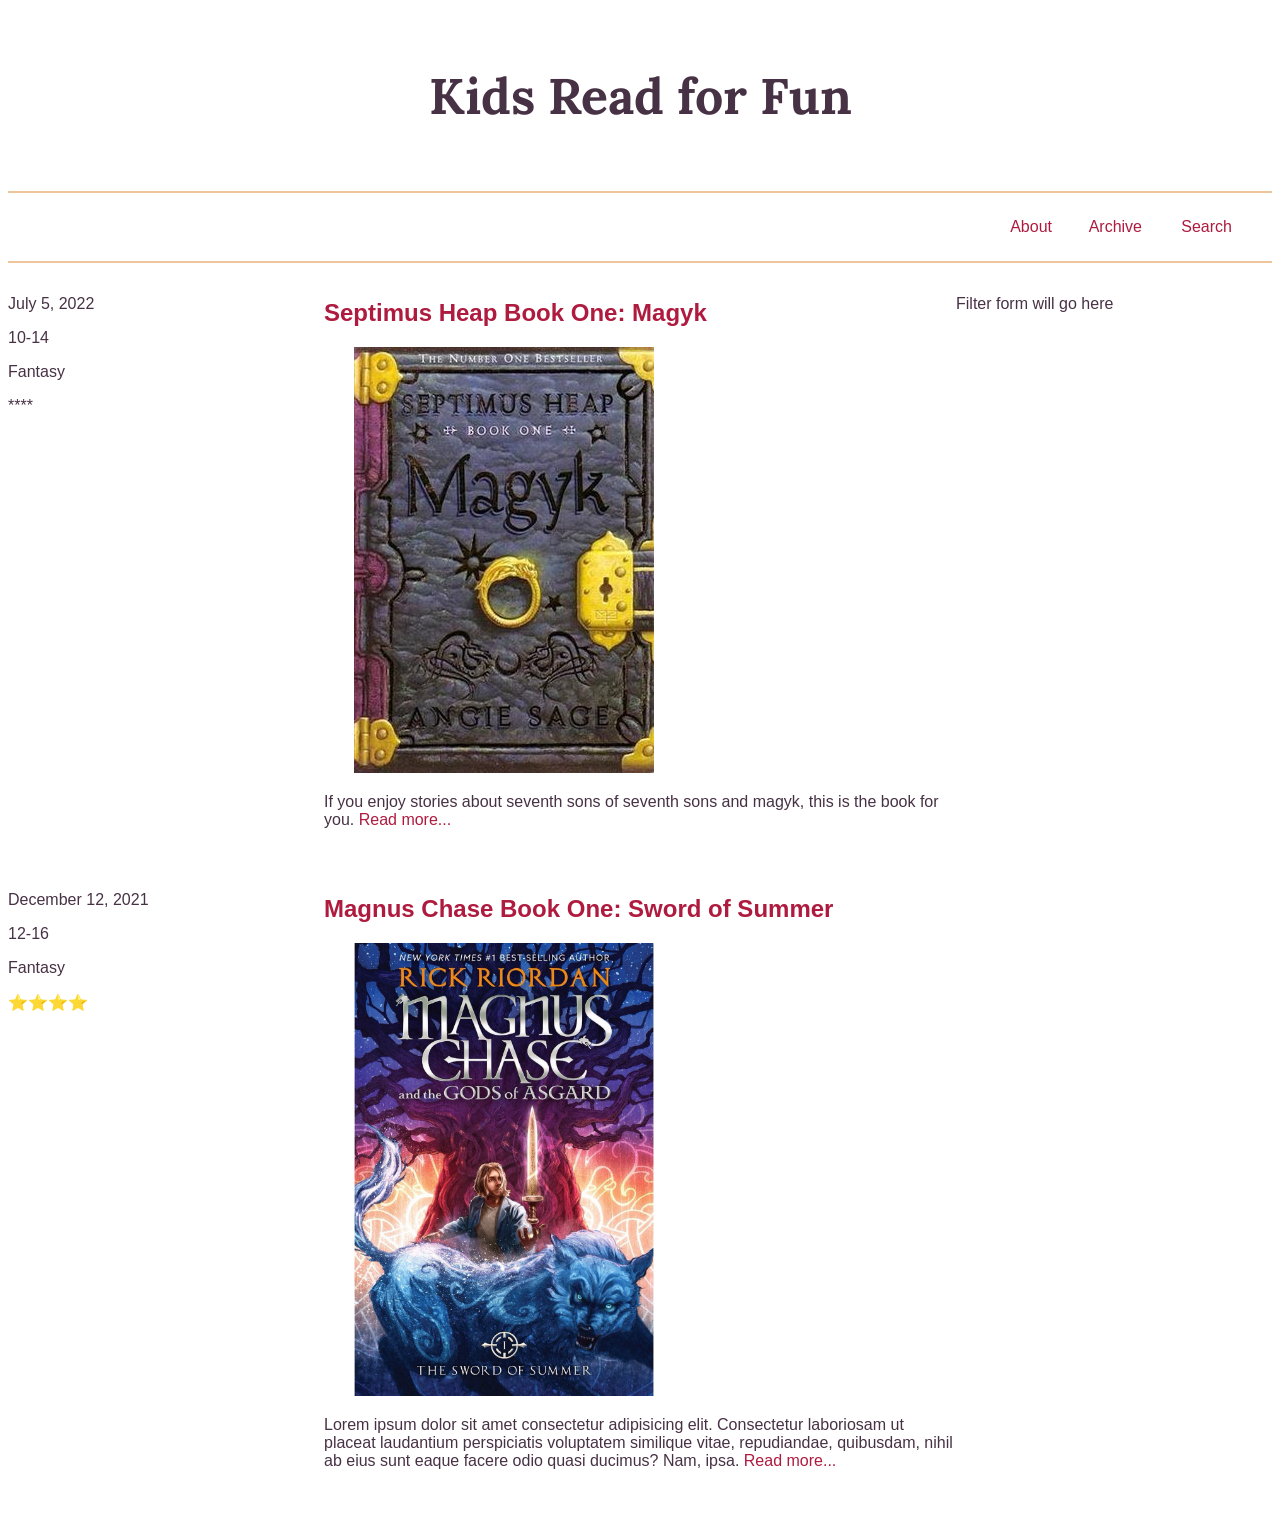
==== blog/index.html @ 2832ef7e "new file:   blog/blog.css 	new file:   blog/blog.js 	new file:   blog/heap-book-one.jfif 	new file: " ====
<!DOCTYPE html>
<html lang="en">
<head>
    <meta charset="UTF-8">
    <meta name="viewport" content="width=device-width, initial-scale=1.0">
    <meta name="author" content="Nathan Sharp">
    <meta name="Description" content="This website helps Parents find books for there kids. Just add a few filters and search.">
    <link rel="stylesheet" href="blog.css">
    <script src="blog.js" defer></script>
    <title>Kids Read For Fun</title>
</head>
<body>
    <header>
        <div class="skiptocontent">
            <a href="#maincontent">skip to main content</a>
          </div>
        <h1>Kids Read for Fun</h1>
        <nav>
            <ul>
                <li><a href="#">About</a></li>
                <li><a href="#">Archive</a></li>
                <li><a href="#">Search</a></li>
            </ul>
        </nav>
    </header>
    <main class="maincontent">
        <section class="results">
            <article>
                <aside>
                    <p>July 5, 2022</p>
                    <p>10-14</p>
                    <p>Fantasy</p>
                    <p>****</p>
                </aside>
                <div>
                    <h2>Septimus Heap Book One: Magyk</h2>
                    <img src="heap-book-one.jfif" alt="book cover">
                    <p>
                        If you enjoy stories about seventh sons of seventh sons and magyk,
                        this is the book for you. <a href="#">Read more...</a>
                    </p>
                </div>
            </article>
            <article>
                <aside>
                    <p>December 12, 2021</p>
                    <p>12-16</p>
                    <p>Fantasy</p>
                    <p>⭐⭐⭐⭐</p>
                </aside>
                <div>
                    <h2>Magnus Chase Book One: Sword of Summer</h2>
                    <img src="magnus-chase.jpg" alt="book cover">
                    <p>
                        Lorem ipsum dolor sit amet consectetur adipisicing elit. Consectetur laboriosam ut placeat
                         laudantium perspiciatis voluptatem similique vitae, repudiandae, quibusdam, nihil ab eius 
                         sunt eaque facere odio quasi ducimus? Nam, ipsa. <a href="#">Read more...</a>
                    </p>
                </div>
            </article>
        </section>
        <aside>
            <p>Filter form will go here</p>
        </aside>
    </main>
</body>
</html>
---- blog/blog.css ----
@import url('https://fonts.googleapis.com/css2?family=Lora:ital,wght@0,400..700;1,400..700&display=swap');

body{
    color: #473144;
    font-family: Helvetica, Arial, sans-serif;
}

.skiptocontent a{
    position: absolute;
    top: -40px;
}

.skiptocontent a:focus{
    top: 0;
}

h2 {
    color: #AF1B3F;
}

a{
    text-decoration: none;
    color: #AF1B3F;
}

header h1{
    padding: 30px;
    font-size: 50px;
    font-family: 'Lora';
    text-align: center;
}

nav ul{
    justify-content: end;
    justify-items: end;
    display: grid;
    grid-template-columns: 90px 90px 90px;
    padding: 25px 40px 25px 25px;
    border-top: 2px #EFC69B solid;
    border-bottom: 2px #EFC69B solid;
    list-style-type: none;
}

main{
    display: grid;
    grid-template-columns: 3fr 1fr;
}

article{
    display: grid;
    grid-template-columns: 1fr 2fr;
    padding-bottom: 30px;
}

article img{
    max-width: 300px;
    margin-left: 30px;
}
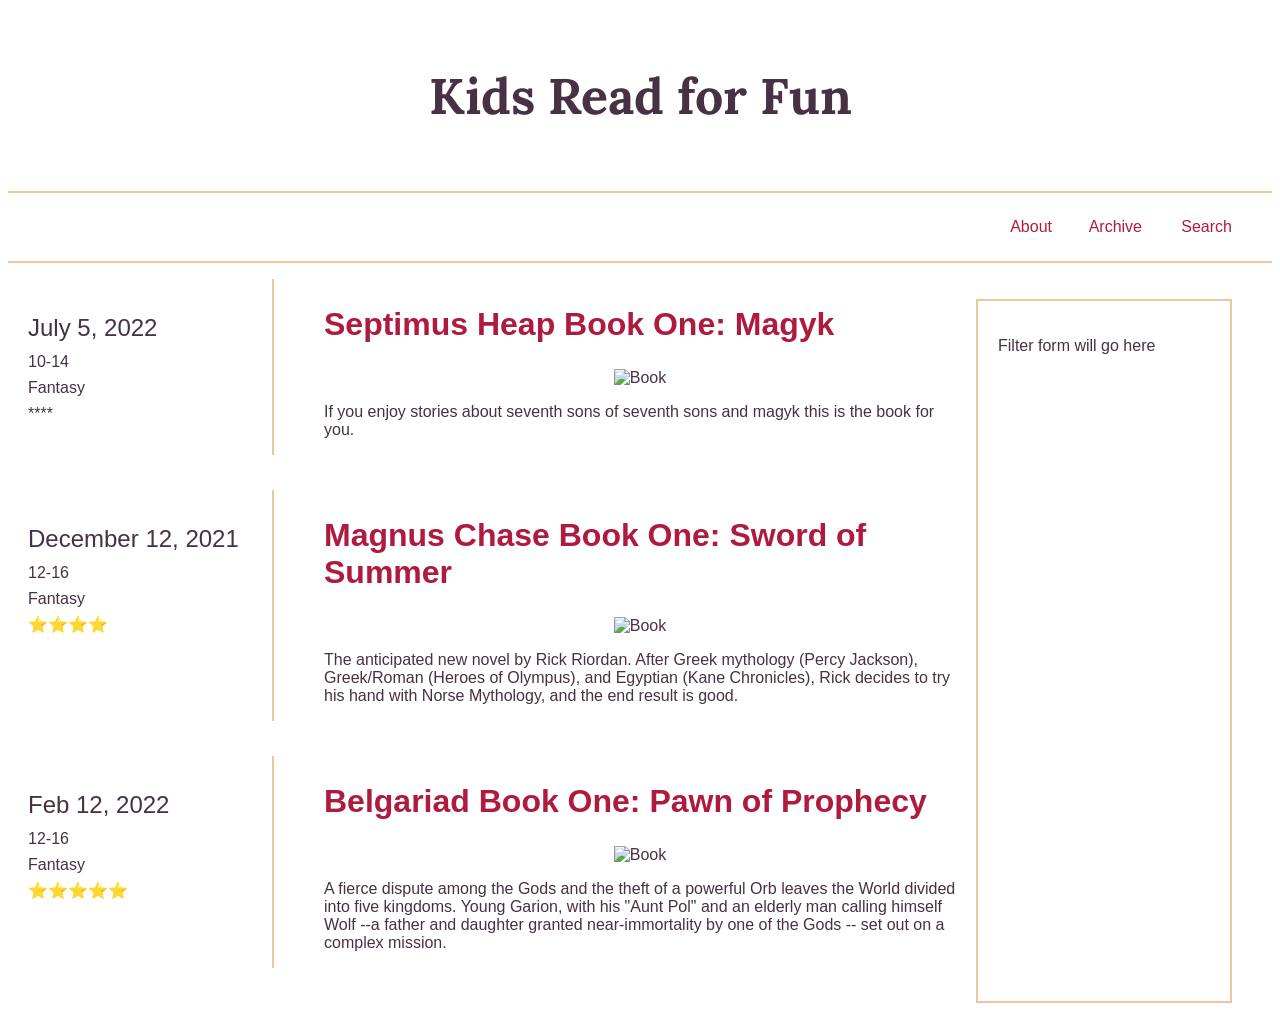
==== commit 39b36410: "modified:   blog/blog.css 	modified:   blog/blog.js 	modified:   blog/index.html" ====
--- a/blog/index.html
+++ b/blog/index.html
@@ -12,7 +12,7 @@
 <body>
     <header>
         <div class="skiptocontent">
-            <a href="#maincontent">skip to main content</a>
+            <a href="#maincontent">Skip to main content</a>
           </div>
         <h1>Kids Read for Fun</h1>
         <nav>
@@ -23,43 +23,10 @@
             </ul>
         </nav>
     </header>
-    <main class="maincontent">
+    <main id="maincontent">
         <section class="results">
-            <article>
-                <aside>
-                    <p>July 5, 2022</p>
-                    <p>10-14</p>
-                    <p>Fantasy</p>
-                    <p>****</p>
-                </aside>
-                <div>
-                    <h2>Septimus Heap Book One: Magyk</h2>
-                    <img src="heap-book-one.jfif" alt="book cover">
-                    <p>
-                        If you enjoy stories about seventh sons of seventh sons and magyk,
-                        this is the book for you. <a href="#">Read more...</a>
-                    </p>
-                </div>
-            </article>
-            <article>
-                <aside>
-                    <p>December 12, 2021</p>
-                    <p>12-16</p>
-                    <p>Fantasy</p>
-                    <p>⭐⭐⭐⭐</p>
-                </aside>
-                <div>
-                    <h2>Magnus Chase Book One: Sword of Summer</h2>
-                    <img src="magnus-chase.jpg" alt="book cover">
-                    <p>
-                        Lorem ipsum dolor sit amet consectetur adipisicing elit. Consectetur laboriosam ut placeat
-                         laudantium perspiciatis voluptatem similique vitae, repudiandae, quibusdam, nihil ab eius 
-                         sunt eaque facere odio quasi ducimus? Nam, ipsa. <a href="#">Read more...</a>
-                    </p>
-                </div>
-            </article>
         </section>
-        <aside>
+        <aside id="filters">
             <p>Filter form will go here</p>
         </aside>
     </main>
--- a/blog/blog.css
+++ b/blog/blog.css
@@ -7,6 +7,8 @@
 
 .skiptocontent a{
     position: absolute;
+    background-color: #473144;
+    color: white;
     top: -40px;
 }
 
@@ -15,6 +17,7 @@
 }
 
 h2 {
+    font-size: 32px;
     color: #AF1B3F;
 }
 
@@ -30,6 +33,11 @@
     text-align: center;
 }
 
+nav{
+    max-width: 1400px;
+    margin: 0 auto;
+}
+
 nav ul{
     justify-content: end;
     justify-items: end;
@@ -42,6 +50,8 @@
 }
 
 main{
+    max-width: 1400px;
+    margin: 0 auto;
     display: grid;
     grid-template-columns: 3fr 1fr;
 }
@@ -49,12 +59,34 @@
 article{
     display: grid;
     grid-template-columns: 1fr 2fr;
-    padding-bottom: 30px;
+    padding-bottom: 35px;
+}
+
+.info{
+    justify-items: right;
+    margin-right: 50px;
+    padding: 20px;
+    border-right: 2px #EFC69B solid;
+    line-height: 10px;
+}
+
+.date{
+    font-size: 24px;
+}
+
+.imageContainer{
+    display: flex;
+    justify-content: center;
 }
 
 article img{
     max-width: 300px;
-    margin-left: 30px;
 }
 
-
+#filters{
+    padding: 20px;
+    margin-top: 20px;
+    margin-right: 40px;
+    margin-left: 20px;
+    border: 2px #EFC69B solid;
+}
